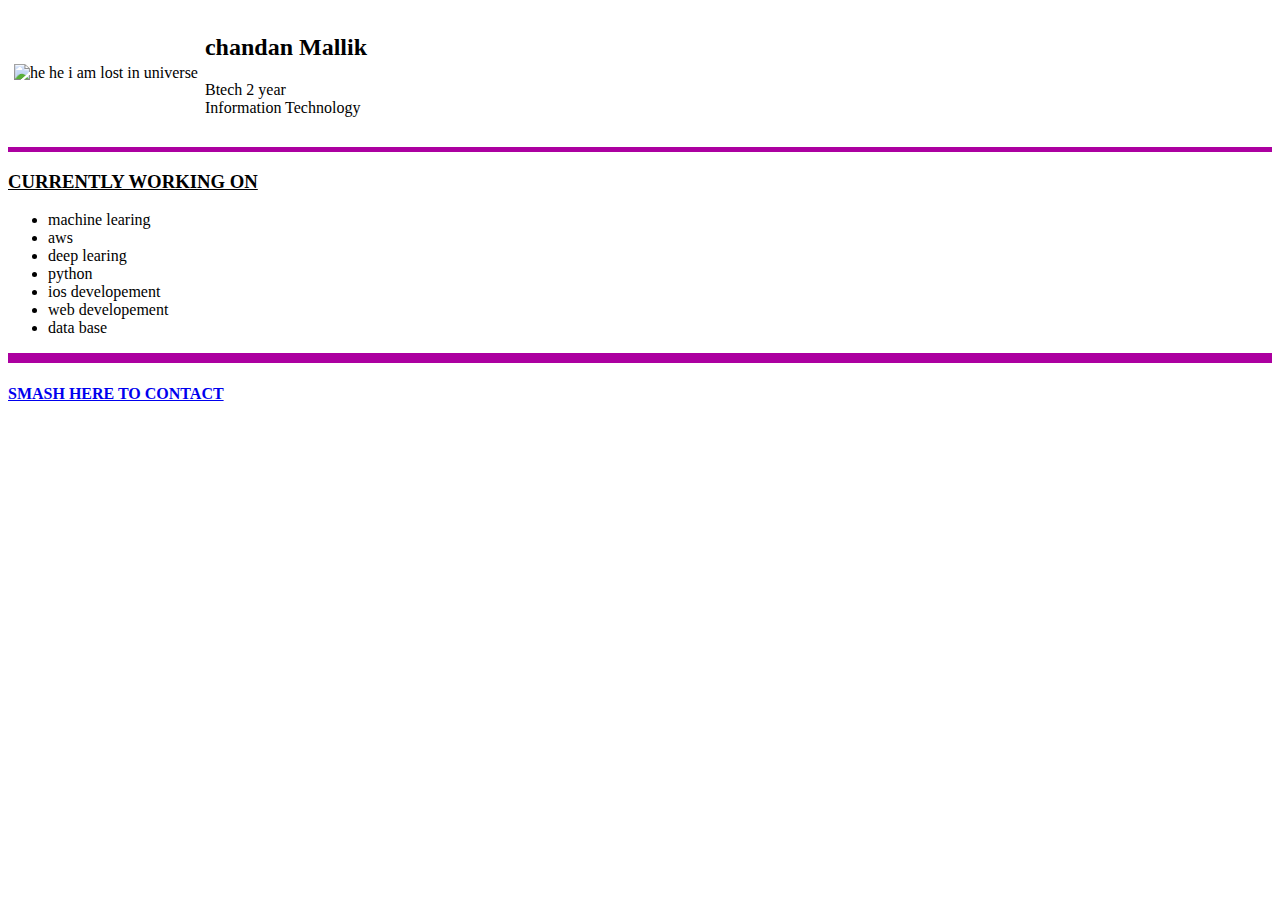
==== index.html @ d7e5a576 "initial v1" ====
<!DOCTYPE html>
<html>
<head>
    <meta charset="utf-8" >
    <title> chandanMallik 👌 </title>
    <table cellspacing = "5px">
        <tr>
        <td><img src="circle-cropped.png" alt="he he i am lost in universe" width="200" height="200"></td>
        <td> <h2>chandan Mallik</h2>
            <p> Btech 2 year <br> Information Technology</p>
        </td>
        
    </tr>
    </table>
</head>
<body>
    <hr color="acqua" size="5px" >
    <h3> <strong> <u>CURRENTLY WORKING ON</u></strong></h3>
    <ul>
        
        <li>machine learing</li>
        <li>aws</li>
        <li>deep learing</li>
        <li>python</li>
        <li>ios developement</li>
        <li>web developement</li>
        <li>data base</li>
    </ul>
    <hr color="acqua" size="10">
    <h4><a href="contact.html">SMASH HERE TO CONTACT</a></body><h4>





</body>






</html>
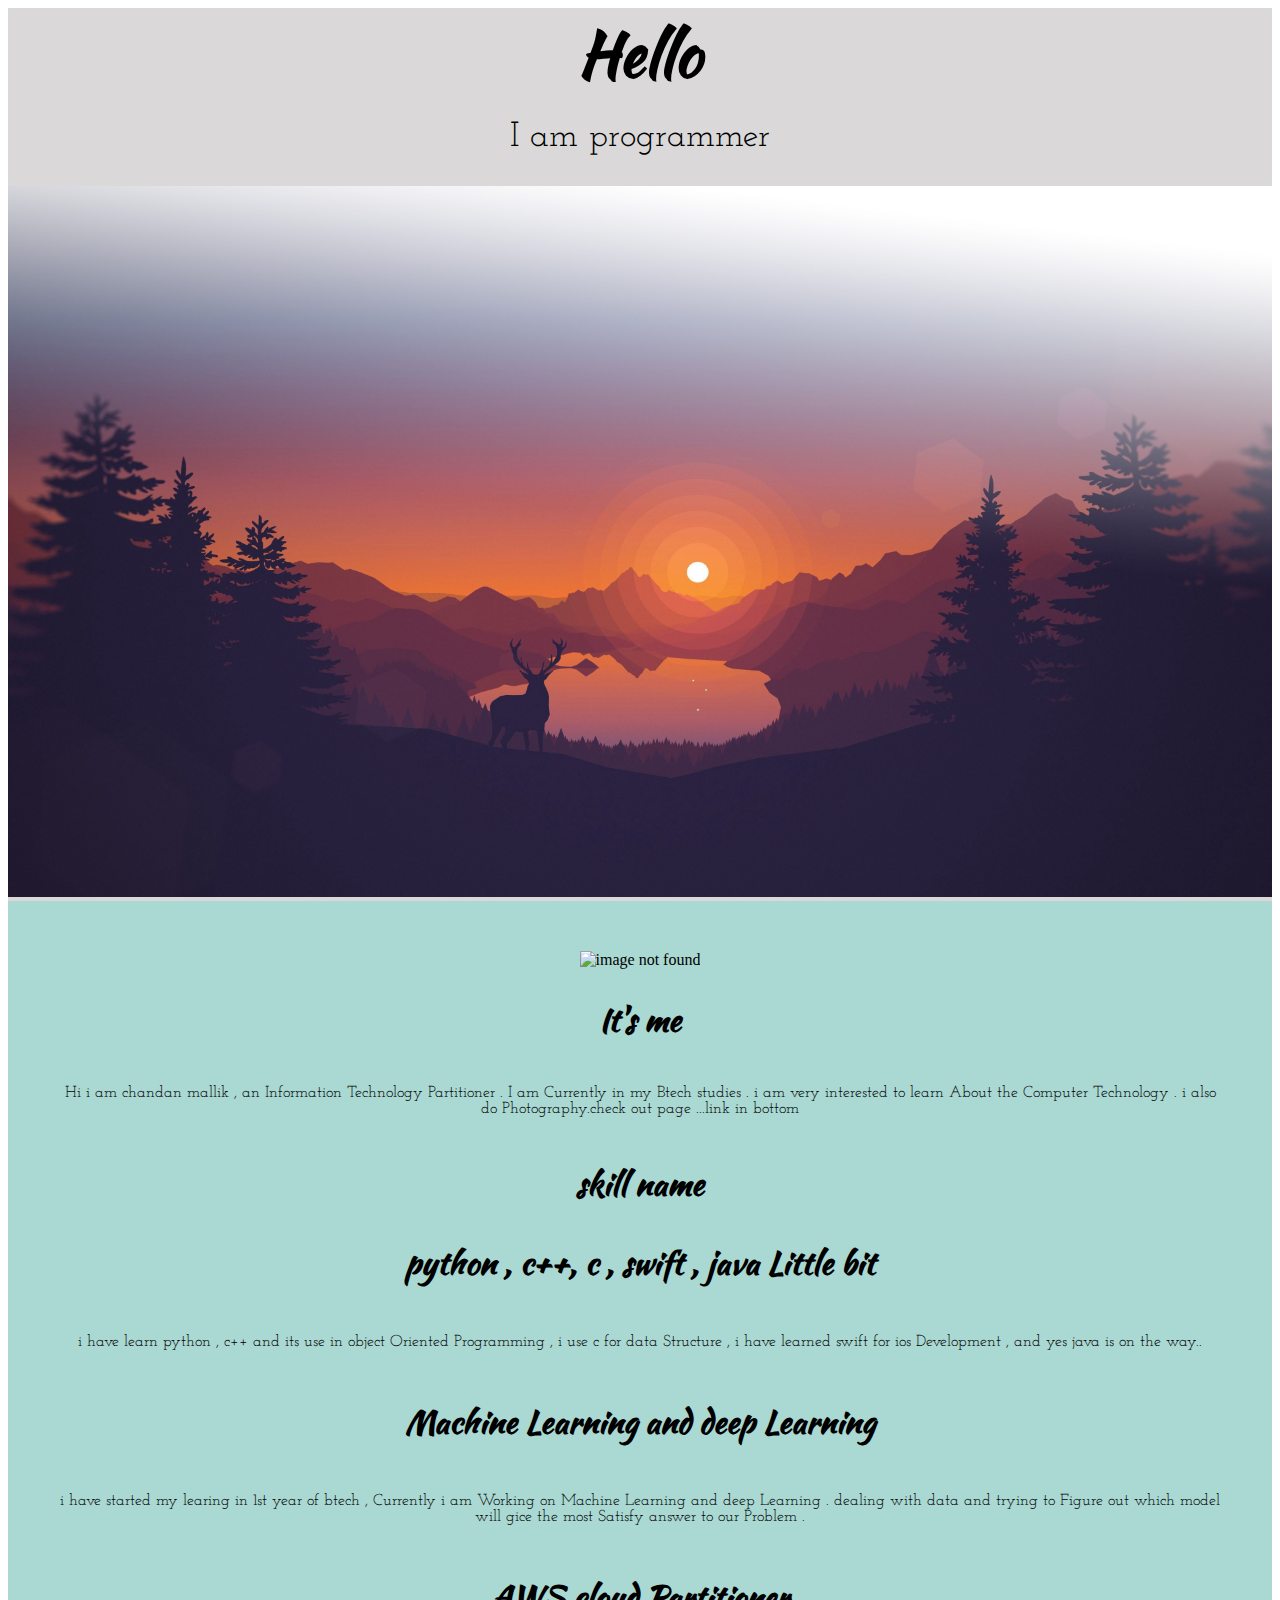
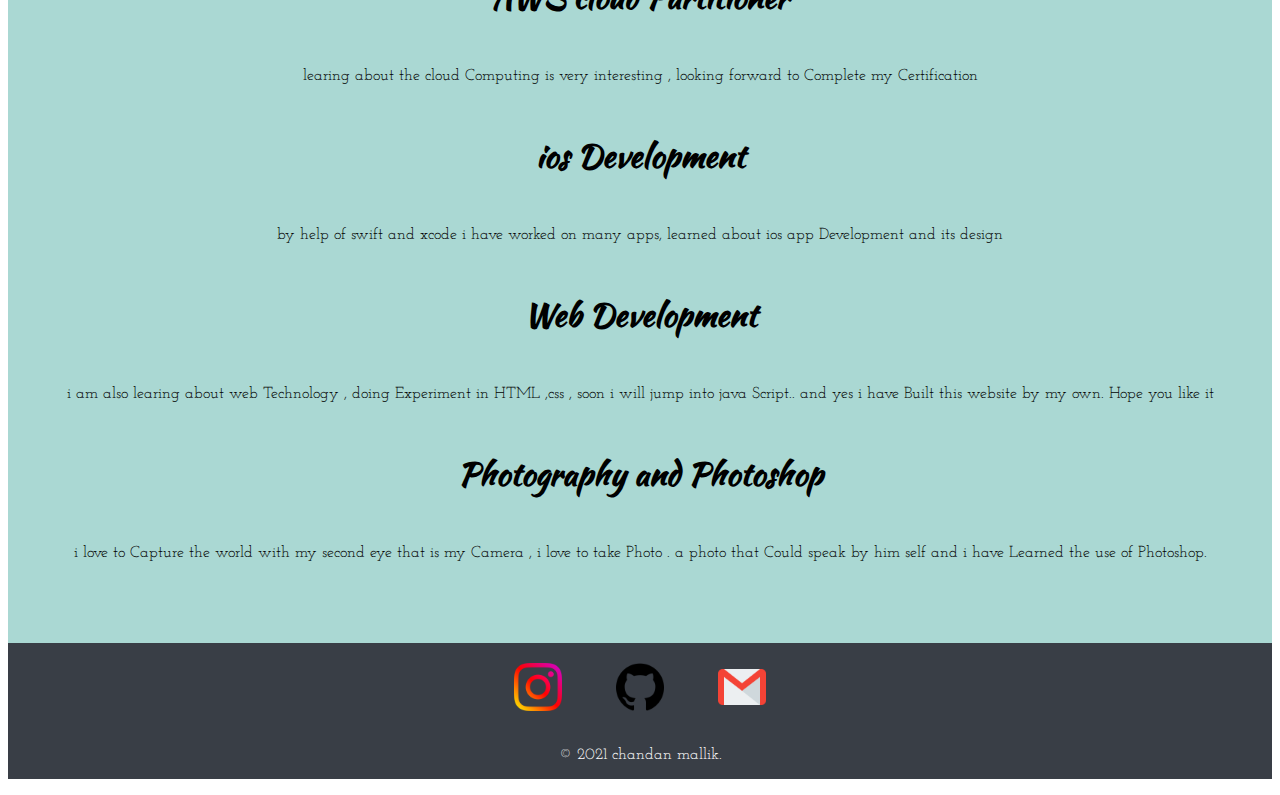
==== commit cbb436ca: "Add files via upload" ====
--- a/index.html
+++ b/index.html
@@ -1,43 +1,64 @@
 <!DOCTYPE html>
 <html>
-<head>
-    <meta charset="utf-8" >
-    <title> chandanMallik 👌 </title>
-    <table cellspacing = "5px">
-        <tr>
-        <td><img src="circle-cropped.png" alt="he he i am lost in universe" width="200" height="200"></td>
-        <td> <h2>chandan Mallik</h2>
-            <p> Btech 2 year <br> Information Technology</p>
-        </td>
+    <head>
+        <meta charset="utf8">
+        <title>wow page</title>
+        <link rel="stylesheet" href="css/style.css">
+        <link rel="preconnect" href="https://fonts.gstatic.com"> 
+<link href="https://fonts.googleapis.com/css2?family=Dancing+Script:wght@500&family=Josefin+Slab&family=Kaushan+Script&display=swap" rel="stylesheet">
         
-    </tr>
-    </table>
-</head>
+        
+    </head>
 <body>
-    <hr color="acqua" size="5px" >
-    <h3> <strong> <u>CURRENTLY WORKING ON</u></strong></h3>
-    <ul>
-        
-        <li>machine learing</li>
-        <li>aws</li>
-        <li>deep learing</li>
-        <li>python</li>
-        <li>ios developement</li>
-        <li>web developement</li>
-        <li>data base</li>
-    </ul>
-    <hr color="acqua" size="10">
-    <h4><a href="contact.html">SMASH HERE TO CONTACT</a></body><h4>
+     <div class = "top">
+         <h1>Hello</h1>
+         <p class="headp">I am programmer</p>
+         <img class="mount" src="image/wp copy.jpg" alt=" no image">
+     </div>
+     <div class="middle">
+      <div class="profile">
+        <img class="dp" src="image/circle-cropped.png" alt="image not found">
+        <h2>It's me</h2>
+        <p>Hi i am chandan mallik , an Information Technology Partitioner . I am Currently in my Btech studies . i am very interested to learn About the Computer Technology . i also do Photography.check out page ...link in bottom  </p>
+      </div>
+      <div class="skills">
+          <h2>skill name</h2>
+          <div>
+            <h3>python , c++, c , swift , java Little  bit</h3>
+            <p>i have learn python , c++ and its use in object Oriented  Programming , i use c for data Structure , i have learned swift for ios Development , and yes java is on the way..</p>
+        </div>
+          <div>
+             <h3>Machine Learning and deep Learning</h3>
+             <p>i have started my learing in 1st year of btech , Currently i am Working on Machine Learning and deep Learning . dealing with data and trying to Figure  out which model will gice the most Satisfy answer to our Problem  .</p>
+          </div> 
+          <div>
+             <h3>AWS cloud Partitioner</h3>
+             <p>learing about the cloud Computing is very interesting , looking forward to Complete my Certification</p>
+          </div> 
+          <div>
+            <h3>ios Development</h3>
+            <p>by help of swift and xcode i have worked on many apps, learned about ios app Development and its design </p>
+        </div>
+          <div>
+              <h3>Web Development</h3>
+              <p>i am also learing about web Technology , doing Experiment in HTML ,css , soon i will jump into java Script.. and yes i have Built  this website by my own. Hope you like it</p>
+          </div>
+         <div>
+             <h3>Photography and Photoshop </h3>
+             <p>i love to Capture the world with my second eye that is my Camera , i love to take Photo . a photo that Could  speak by him self and i have Learned  the use of Photoshop. </p>
+         </div> 
+      </div>
+     
+     </div>
 
+    <div class="contact">
+        <a class="link" href="https://www.instagram.com/mr_noob_photography_/"><img class="linkimg" src="image/instagram.png" alt=""></a>
+        <a class="link" href="https://github.com/chandanmallik"><img class= "linkimg2" src="image/github.png" alt=""></a>
+        <a class="link" href="mailto:mrpchum@gmail.com"><img class= "linkimg3" src="image/gmail.png" alt=""></a>
 
-
-
-
+        <p style="color: white;" >© 2021 chandan mallik.</p>
+    </div>
+      
 </body>
 
-
-
-
-
-
 </html>--- a/css/style.css
+++ b/css/style.css
@@ -0,0 +1,62 @@
+body{
+    text-align: center;
+}
+.div1{
+    background-color: bisque;
+}
+.headp{
+    margin: 5px auto 15px auto;
+    font-size: 2.188em;
+    font-family:'Josefin Slab', serif;
+}
+h1{ 
+    margin: 0 auto 0 auto;
+    width: 12em;
+    font-size: 3.9em;
+    font-family: 'Kaushan Script', cursive , serif;
+}
+p{  padding: 1rem 3.125rem 1rem 3.125rem ;
+    font-family:'Josefin Slab', serif;
+}
+h3{
+    font-size: 2.0em;
+    font-family: 'Kaushan Script', cursive , serif;
+ }
+h2{
+   font-size: 2.0em;
+   font-family: 'Kaushan Script', cursive , serif;
+}
+.mount{
+    width: 100%;
+}
+.dp{
+    height: 20em;
+    width: 20em;
+}
+.top{
+    background-color: #dad8d8;
+}
+.middle{
+    padding-top: 50px;
+    padding-bottom: 50px;
+    background-color: #aad8d3;
+}
+.contact{
+    
+    background-color: #393e46;
+}
+.linkimg{
+    padding-right: 50px;
+    padding-top: 20px;
+    height: 3em;
+}
+.linkimg2{
+    padding-top: 20px;
+    
+    height: 3em;
+}
+.linkimg3{
+    padding-top: 20px;
+    padding-left: 50px;
+    height: 3em;
+}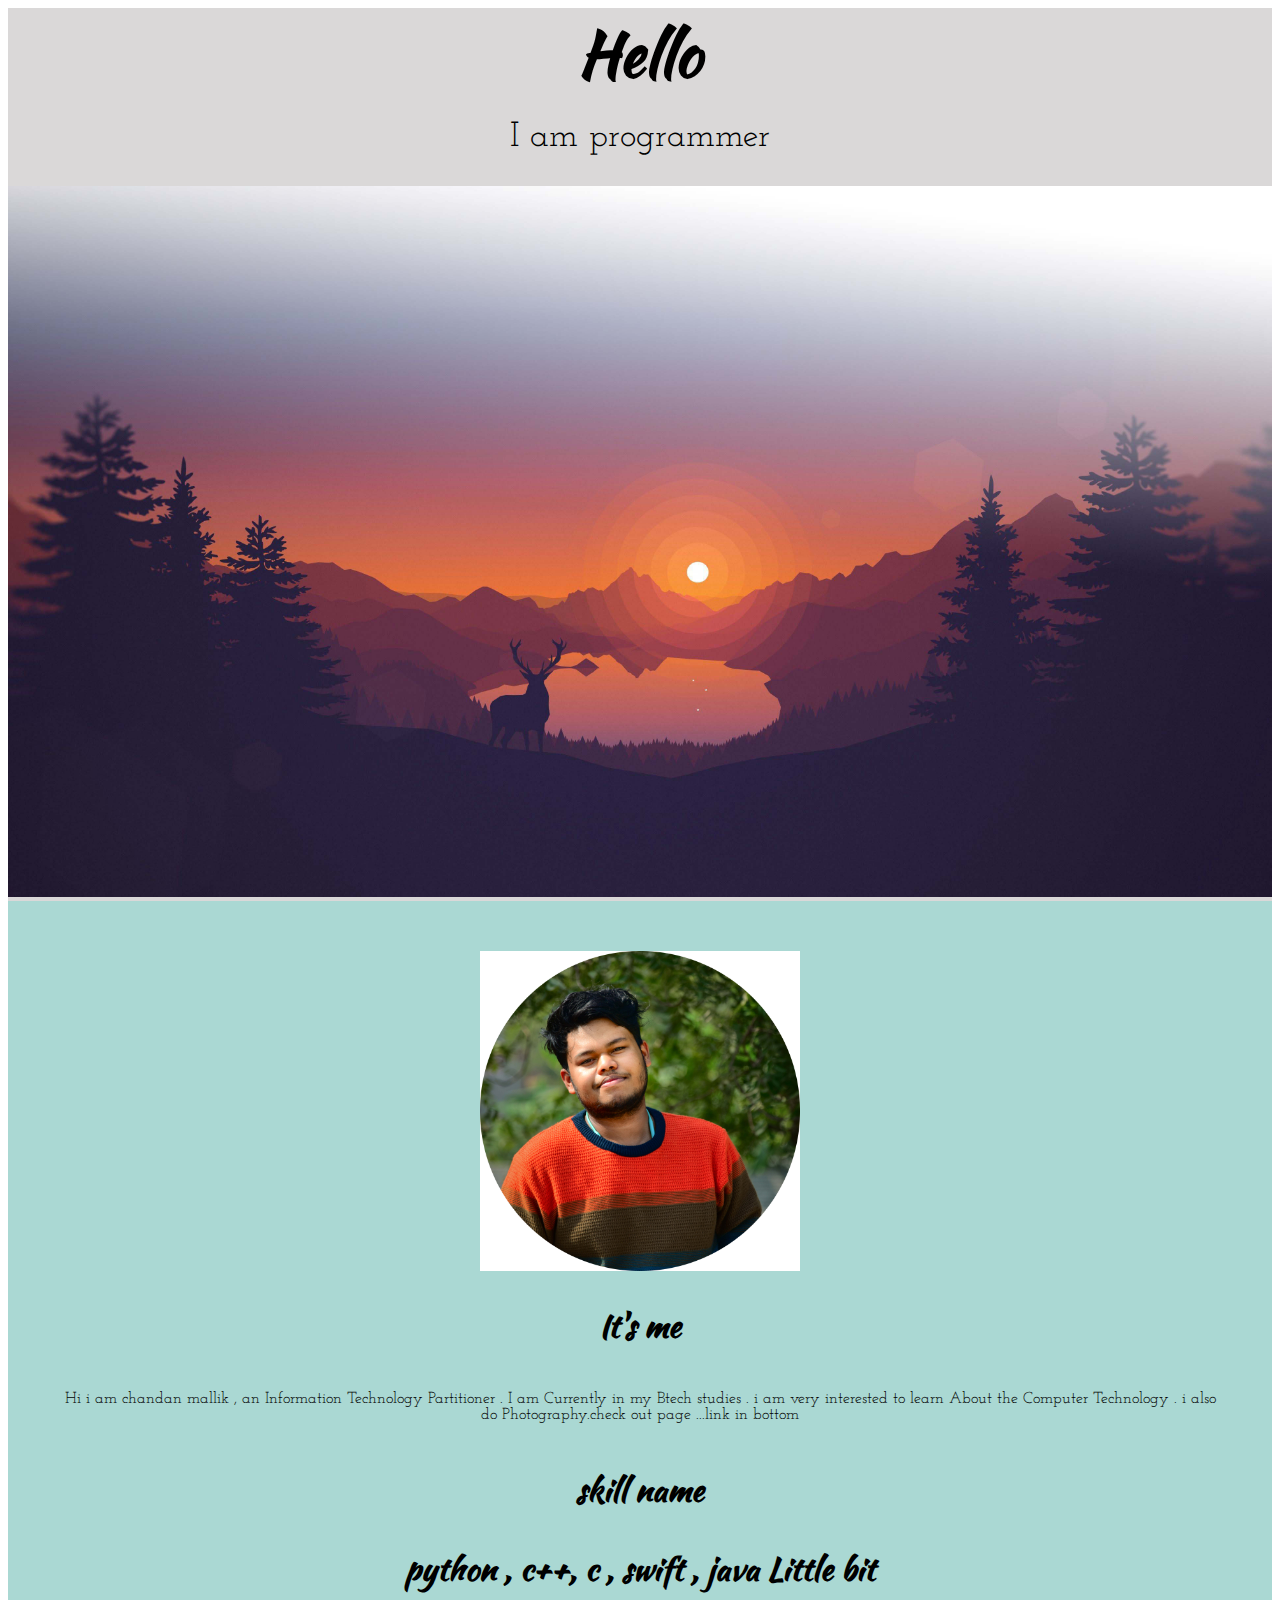
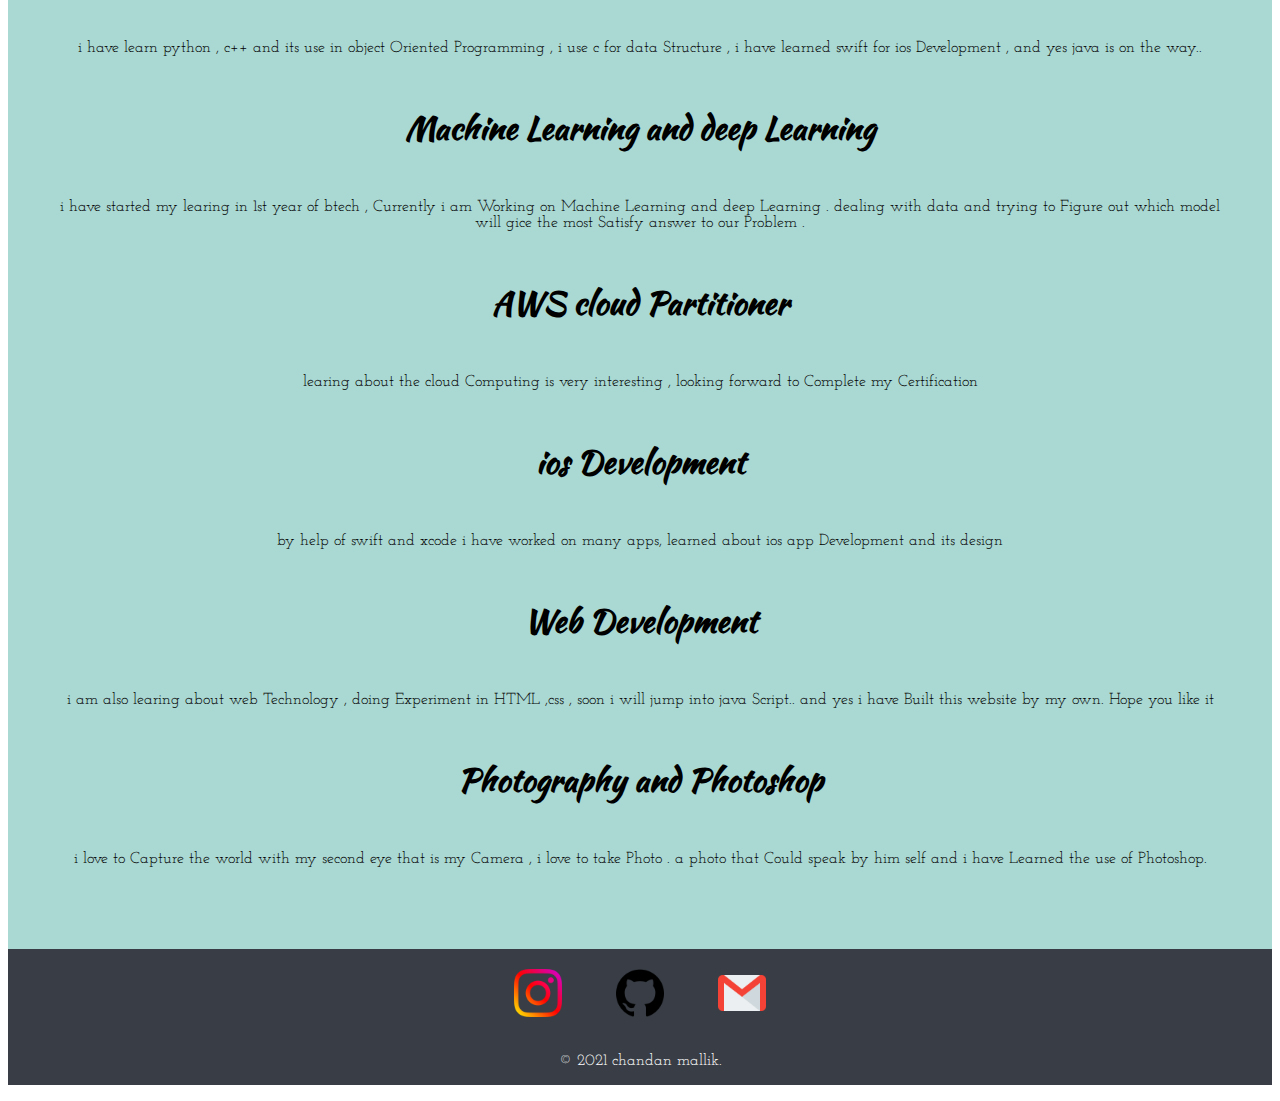
==== commit 643a48ae: "Update index.html" ====
--- a/index.html
+++ b/index.html
@@ -13,11 +13,11 @@
      <div class = "top">
          <h1>Hello</h1>
          <p class="headp">I am programmer</p>
-         <img class="mount" src="image/wp copy.jpg" alt=" no image">
+         <img class="mount" src="image/wp.jpg" alt=" no image">
      </div>
      <div class="middle">
       <div class="profile">
-        <img class="dp" src="image/circle-cropped.png" alt="image not found">
+        <img class="dp" src="image/circle-cropped.jpg" alt="image not found">
         <h2>It's me</h2>
         <p>Hi i am chandan mallik , an Information Technology Partitioner . I am Currently in my Btech studies . i am very interested to learn About the Computer Technology . i also do Photography.check out page ...link in bottom  </p>
       </div>
@@ -61,4 +61,4 @@
       
 </body>
 
-</html>+</html>
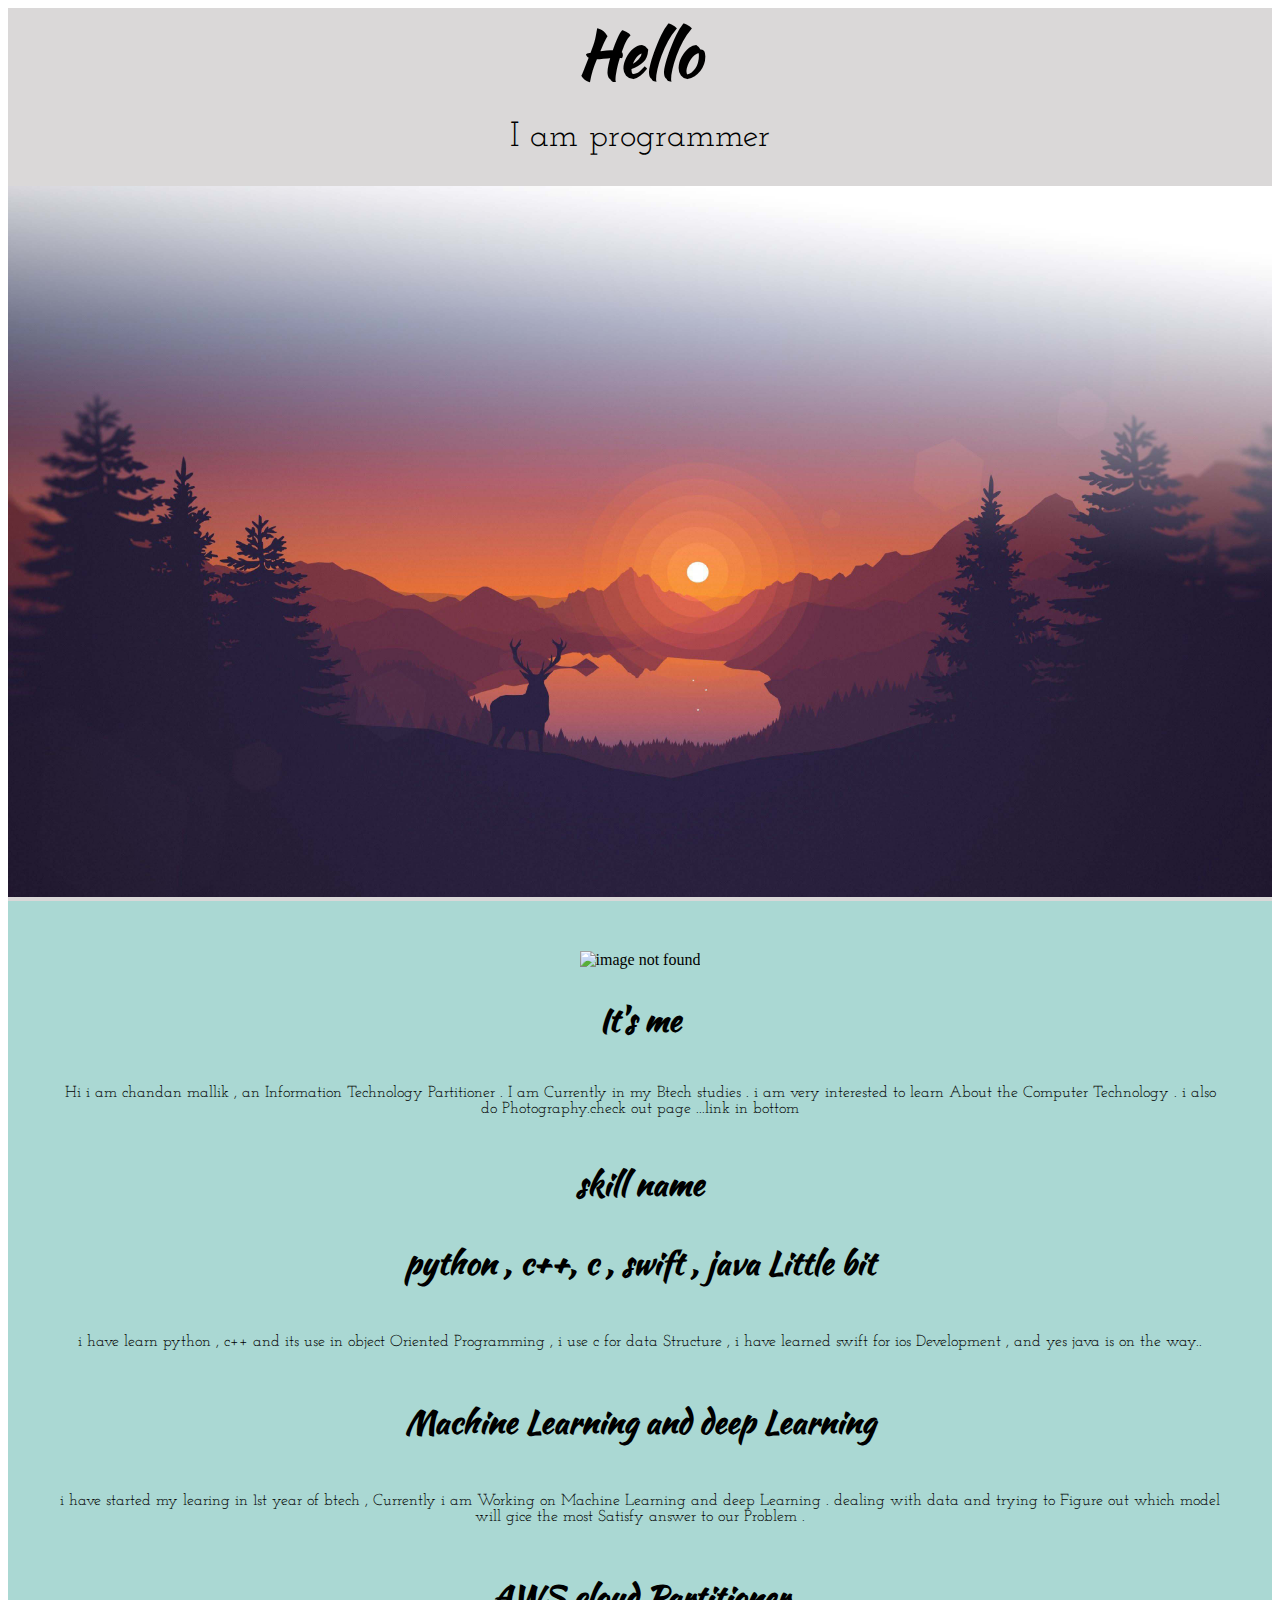
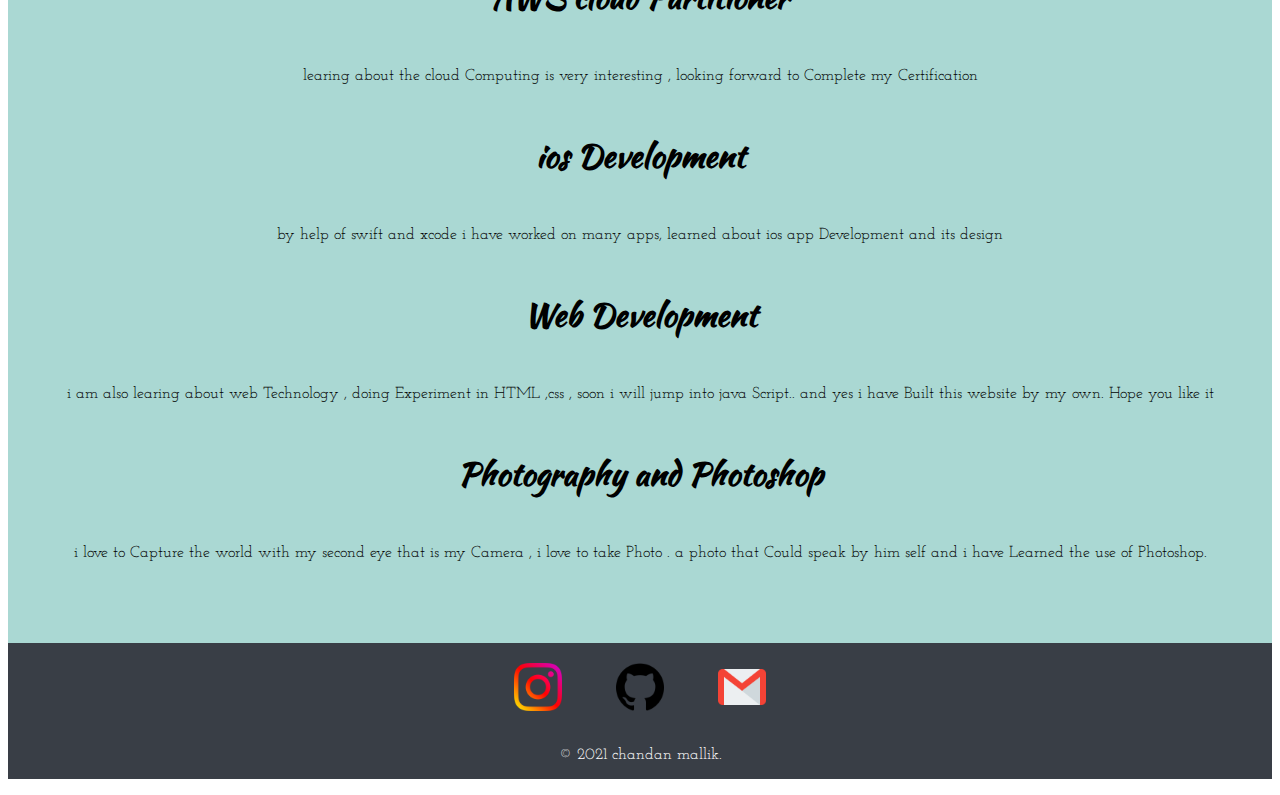
==== commit c0574bb2: "Update index.html" ====
--- a/index.html
+++ b/index.html
@@ -17,7 +17,7 @@
      </div>
      <div class="middle">
       <div class="profile">
-        <img class="dp" src="image/circle-cropped.jpg" alt="image not found">
+        <img class="dp" src="image/circle-cropped.png" alt="image not found">
         <h2>It's me</h2>
         <p>Hi i am chandan mallik , an Information Technology Partitioner . I am Currently in my Btech studies . i am very interested to learn About the Computer Technology . i also do Photography.check out page ...link in bottom  </p>
       </div>
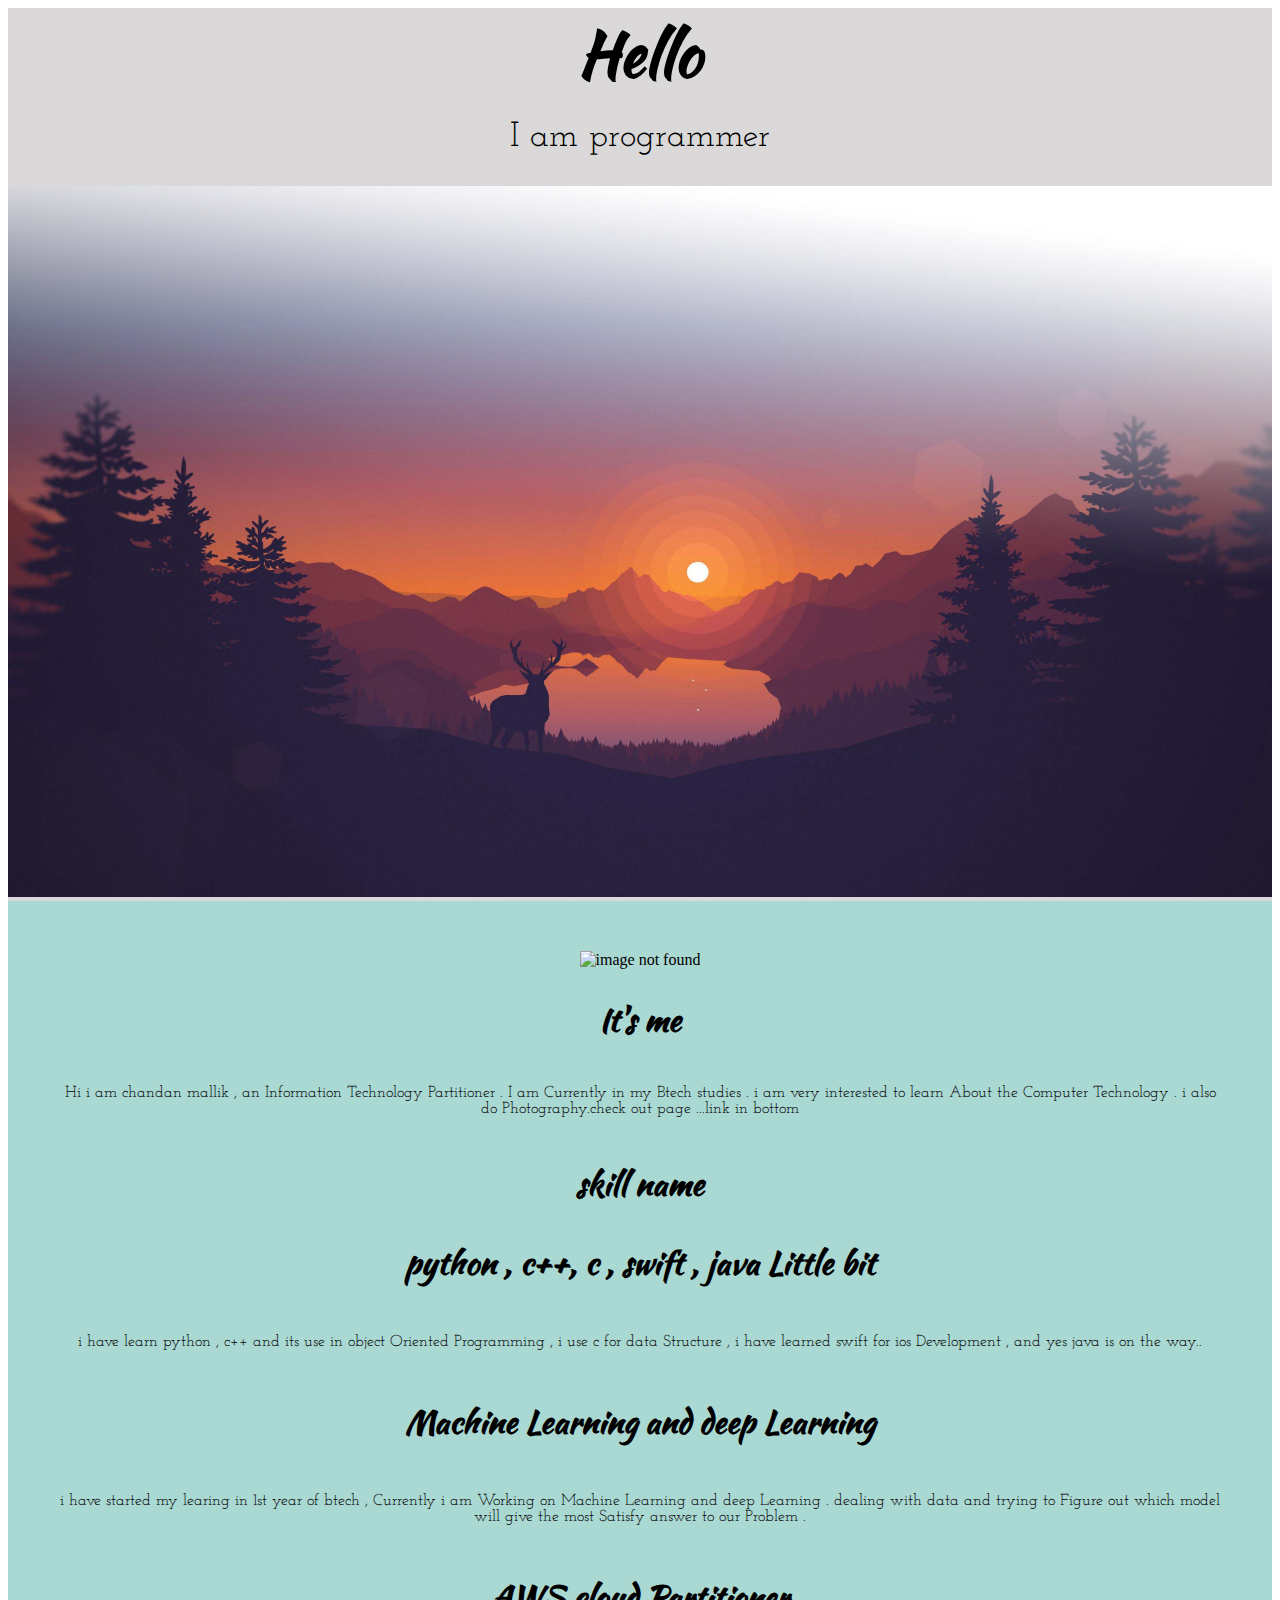
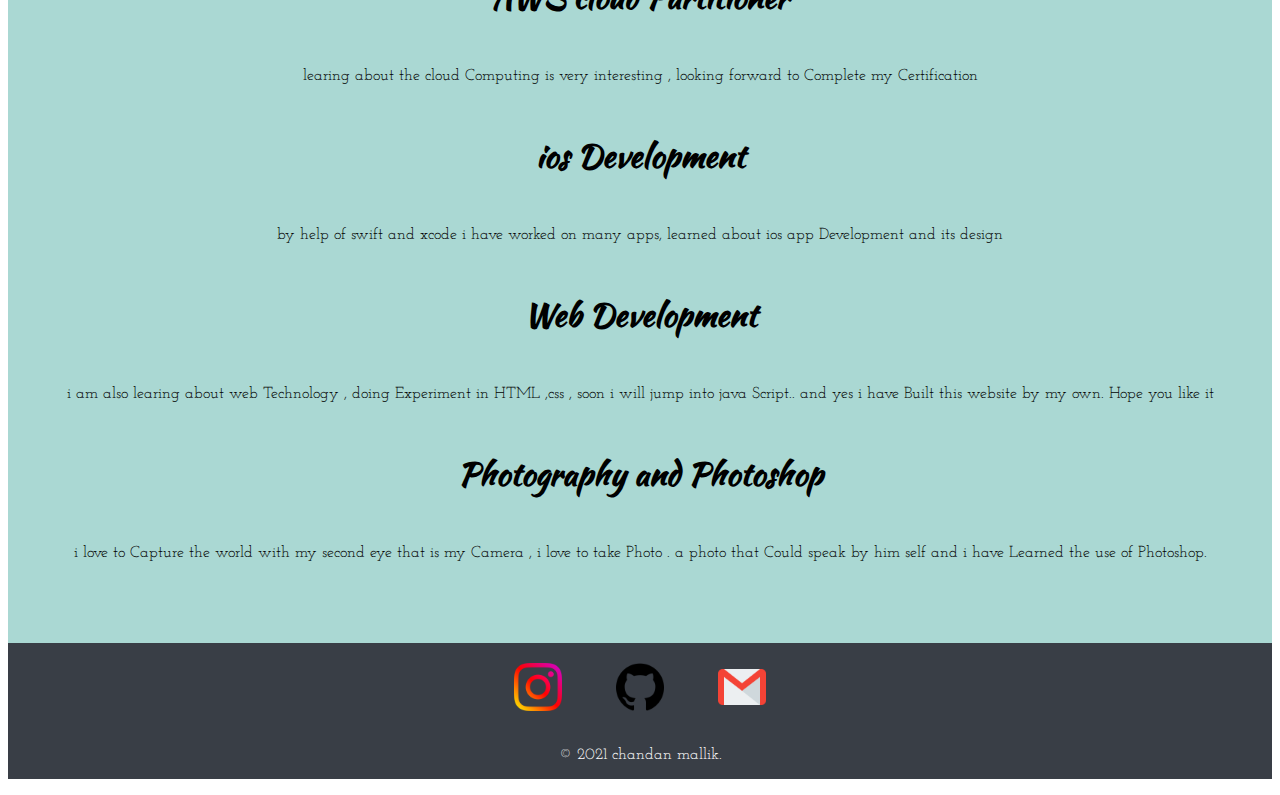
==== commit 37eb5170: "Update index.html" ====
--- a/index.html
+++ b/index.html
@@ -29,7 +29,7 @@
         </div>
           <div>
              <h3>Machine Learning and deep Learning</h3>
-             <p>i have started my learing in 1st year of btech , Currently i am Working on Machine Learning and deep Learning . dealing with data and trying to Figure  out which model will gice the most Satisfy answer to our Problem  .</p>
+             <p>i have started my learing in 1st year of btech , Currently i am Working on Machine Learning and deep Learning . dealing with data and trying to Figure  out which model will give the most Satisfy answer to our Problem  .</p>
           </div> 
           <div>
              <h3>AWS cloud Partitioner</h3>
